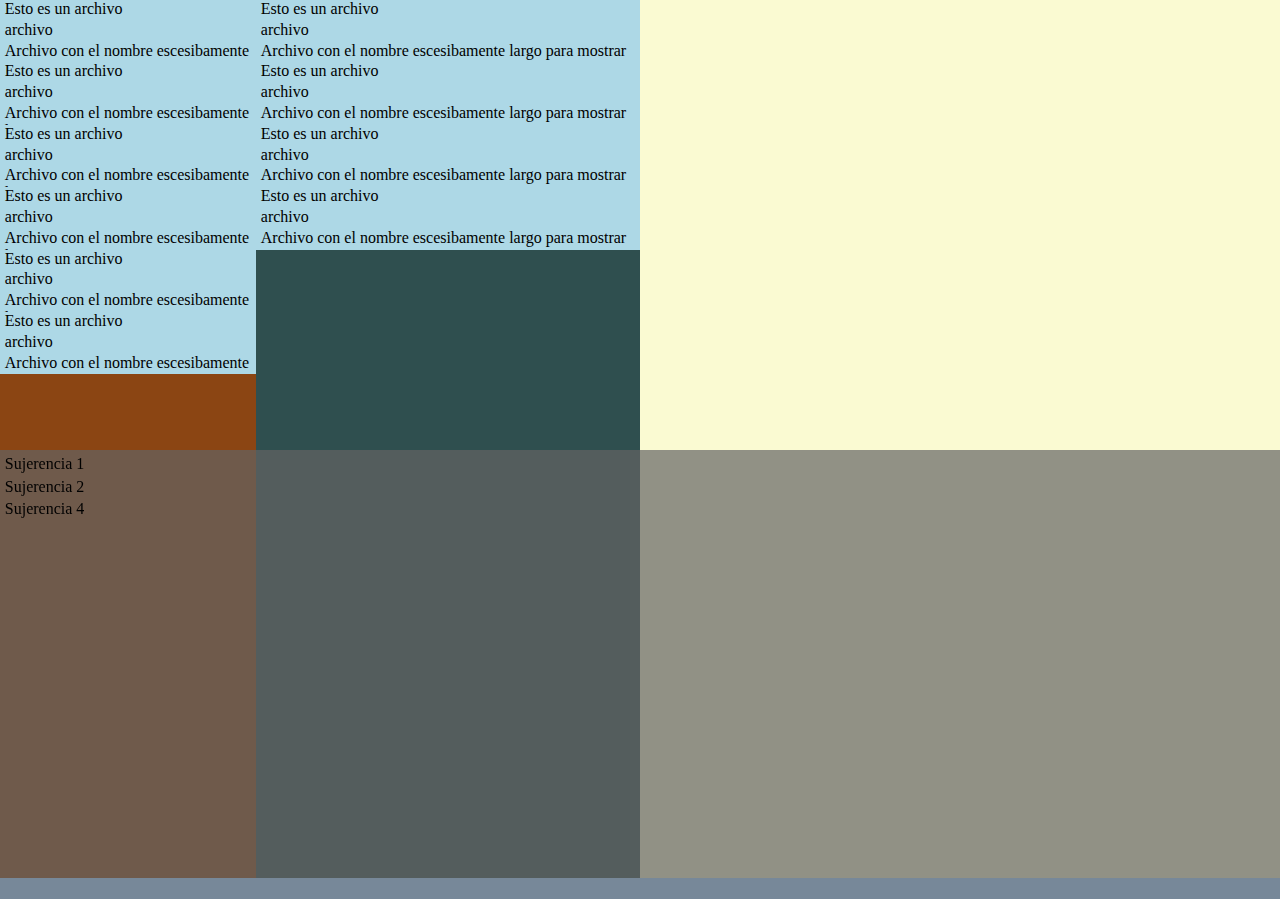
==== principal.html @ d17c09c6 "probando si el autocompletar es rapido (en el pc grande lo es XD)" ====
<!DOCTYPE html>
<html lang="en">
<head>
    <meta charset="UTF-8">
    <title>Pruebas</title>
</head>

<link rel="stylesheet" type="text/css" href="estilo.css">
<script src="utils.js"></script>

<style>

</style>
<body>

<div id="area0">
    <p class="archivo">Esto es un archivo</p>
    <p class="archivo">archivo</p>
    <p class="archivo">Archivo con el nombre escesibamente largo para mostrar</p>
    <p class="archivo">Esto es un archivo</p>
    <p class="archivo">archivo</p>
    <p class="archivo">Archivo con el nombre escesibamente largo para mostrar</p>
    <p class="archivo">Esto es un archivo</p>
    <p class="archivo">archivo</p>
    <p class="archivo">Archivo con el nombre escesibamente largo para mostrar</p>
    <p class="archivo">Esto es un archivo</p>
    <p class="archivo">archivo</p>
    <p class="archivo">Archivo con el nombre escesibamente largo para mostrar</p>
    <p class="archivo">Esto es un archivo</p>
    <p class="archivo">archivo</p>
    <p class="archivo">Archivo con el nombre escesibamente largo para mostrar</p>
    <p class="archivo">Esto es un archivo</p>
    <p class="archivo">archivo</p>
    <p class="archivo">Archivo con el nombre escesibamente largo para mostrar</p>
</div>
<div id="area1">
    <p class="archivo">Esto es un archivo</p>
    <p class="archivo">archivo</p>
    <p class="archivo">Archivo con el nombre escesibamente largo para mostrar</p>
    <p class="archivo">Esto es un archivo</p>
    <p class="archivo">archivo</p>
    <p class="archivo">Archivo con el nombre escesibamente largo para mostrar</p>
    <p class="archivo">Esto es un archivo</p>
    <p class="archivo">archivo</p>
    <p class="archivo">Archivo con el nombre escesibamente largo para mostrar</p>
    <p class="archivo">Esto es un archivo</p>
    <p class="archivo">archivo</p>
    <p class="archivo">Archivo con el nombre escesibamente largo para mostrar</p>
</div>
<div id="area2">
    <webview class="preview" src="file:///home/pedro/Descargas/04_pdp.pdf"></webview>
</div>


<div id="autocompletar">
    <p class="sujerencia">Sujerencia 1</p>
    <p class="sujerencia">Sujerencia 2</p>
    <p class="sujerencia">Sujerencia 4</p>
</div>

<div id="consola">
</div>


</body>
</html>
---- estilo.css ----
body, html{
    margin: 0;
    padding: 0;
    display: flex;
    height: 100%;
    width: 100%;
    flex-flow: wrap;
}

#area0{
    margin: 0;
    padding: 0;
    background-color: saddlebrown;
    width: 20%;
    height: calc(100% - 1.4em);
    overflow-y: hidden;
}

#area1{
    margin: 0;
    padding: 0;
    background-color: darkslategrey;
    width: 30%;
    height: calc(100% - 1.4em);
    overflow-y: hidden;

}

#area2{
    margin: 0;
    padding: 0;
    background-color: lightgoldenrodyellow;
    width: 50%;
    height: calc(100% - 1.4em);
    overflow-y: hidden;
}


.archivo{
    background: lightblue;
    overflow: hidden;
    height: 1.3em;
    padding-left: 0.3em;
    padding-right: 0.3em;
    margin: 0;
}

.preview{
    width: 100%;
    height: 100%;
    overflow: hidden;
    border:none;
}

#consola{
    width: 100%;
    height: 1.3em;
    background: lightslategray;
    margin: 0;
}


#autocompletar{

    background: white;
    position: fixed;
    left: 0;
    top: 50%;
    width: 100%;
    height: calc(50% - 1.4em);
    background: rgba(100,100,100,0.7);
    overflow-x: hidden
}

.sujerencia{
    margin: 0.3em;
    width: 100%;
}
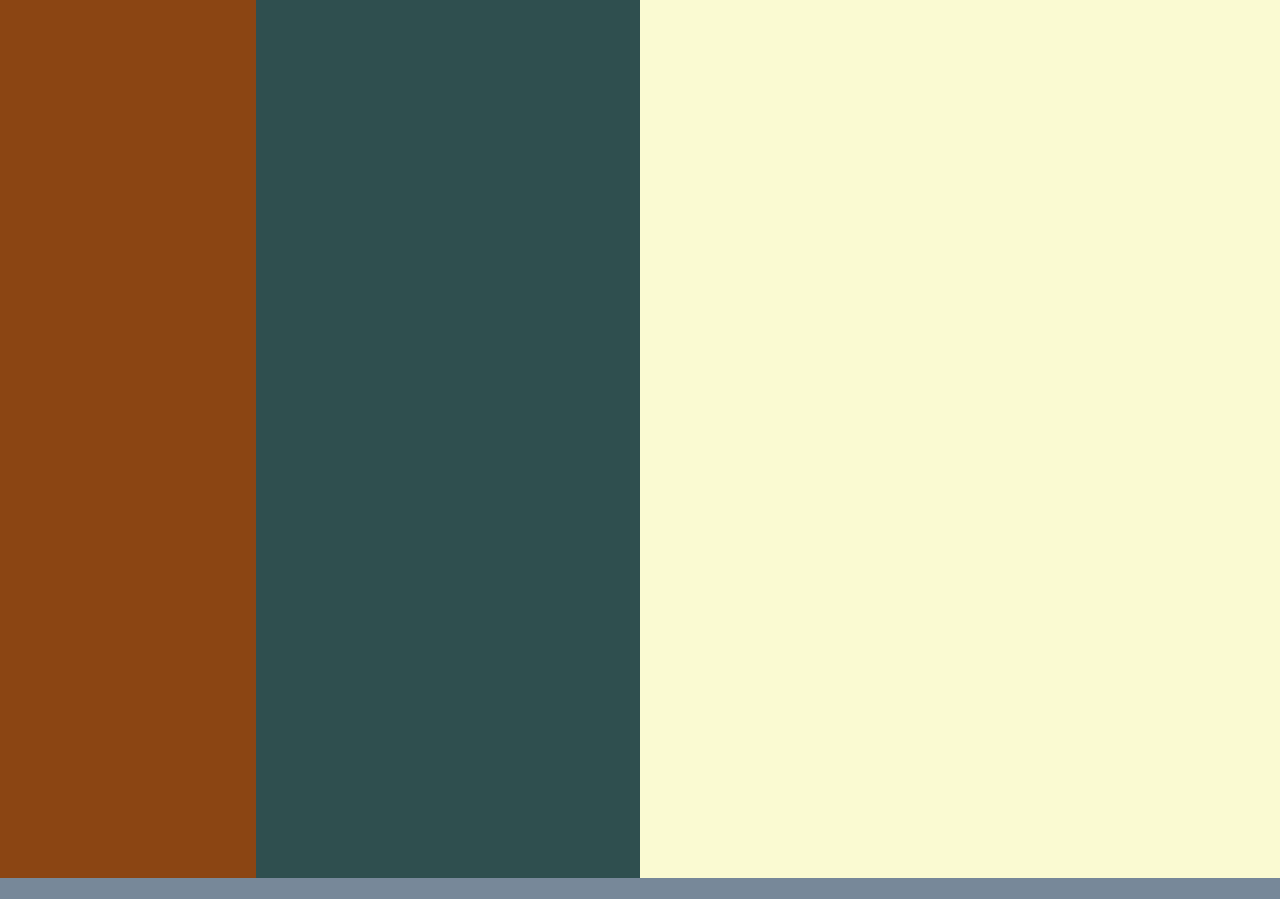
==== commit 87320d40: "Añadida estructura y algún metodo (javascript es cancer condensando)" ====
--- a/principal.html
+++ b/principal.html
@@ -6,60 +6,26 @@
 </head>
 
 <link rel="stylesheet" type="text/css" href="estilo.css">
-<script src="utils.js"></script>
-
-<style>
-
-</style>
-<body>
+<script src="AppViewHandler.js"></script>
 
 <div id="area0">
-    <p class="archivo">Esto es un archivo</p>
-    <p class="archivo">archivo</p>
-    <p class="archivo">Archivo con el nombre escesibamente largo para mostrar</p>
-    <p class="archivo">Esto es un archivo</p>
-    <p class="archivo">archivo</p>
-    <p class="archivo">Archivo con el nombre escesibamente largo para mostrar</p>
-    <p class="archivo">Esto es un archivo</p>
-    <p class="archivo">archivo</p>
-    <p class="archivo">Archivo con el nombre escesibamente largo para mostrar</p>
-    <p class="archivo">Esto es un archivo</p>
-    <p class="archivo">archivo</p>
-    <p class="archivo">Archivo con el nombre escesibamente largo para mostrar</p>
-    <p class="archivo">Esto es un archivo</p>
-    <p class="archivo">archivo</p>
-    <p class="archivo">Archivo con el nombre escesibamente largo para mostrar</p>
-    <p class="archivo">Esto es un archivo</p>
-    <p class="archivo">archivo</p>
-    <p class="archivo">Archivo con el nombre escesibamente largo para mostrar</p>
+
 </div>
 <div id="area1">
-    <p class="archivo">Esto es un archivo</p>
-    <p class="archivo">archivo</p>
-    <p class="archivo">Archivo con el nombre escesibamente largo para mostrar</p>
-    <p class="archivo">Esto es un archivo</p>
-    <p class="archivo">archivo</p>
-    <p class="archivo">Archivo con el nombre escesibamente largo para mostrar</p>
-    <p class="archivo">Esto es un archivo</p>
-    <p class="archivo">archivo</p>
-    <p class="archivo">Archivo con el nombre escesibamente largo para mostrar</p>
-    <p class="archivo">Esto es un archivo</p>
-    <p class="archivo">archivo</p>
-    <p class="archivo">Archivo con el nombre escesibamente largo para mostrar</p>
+
 </div>
 <div id="area2">
-    <webview class="preview" src="file:///home/pedro/Descargas/04_pdp.pdf"></webview>
+
 </div>
 
-
+<!--
 <div id="autocompletar">
     <p class="sujerencia">Sujerencia 1</p>
     <p class="sujerencia">Sujerencia 2</p>
     <p class="sujerencia">Sujerencia 4</p>
 </div>
-
-<div id="consola">
-</div>
+//-->
+<div id="consola"> </div>
 
 
 </body>
